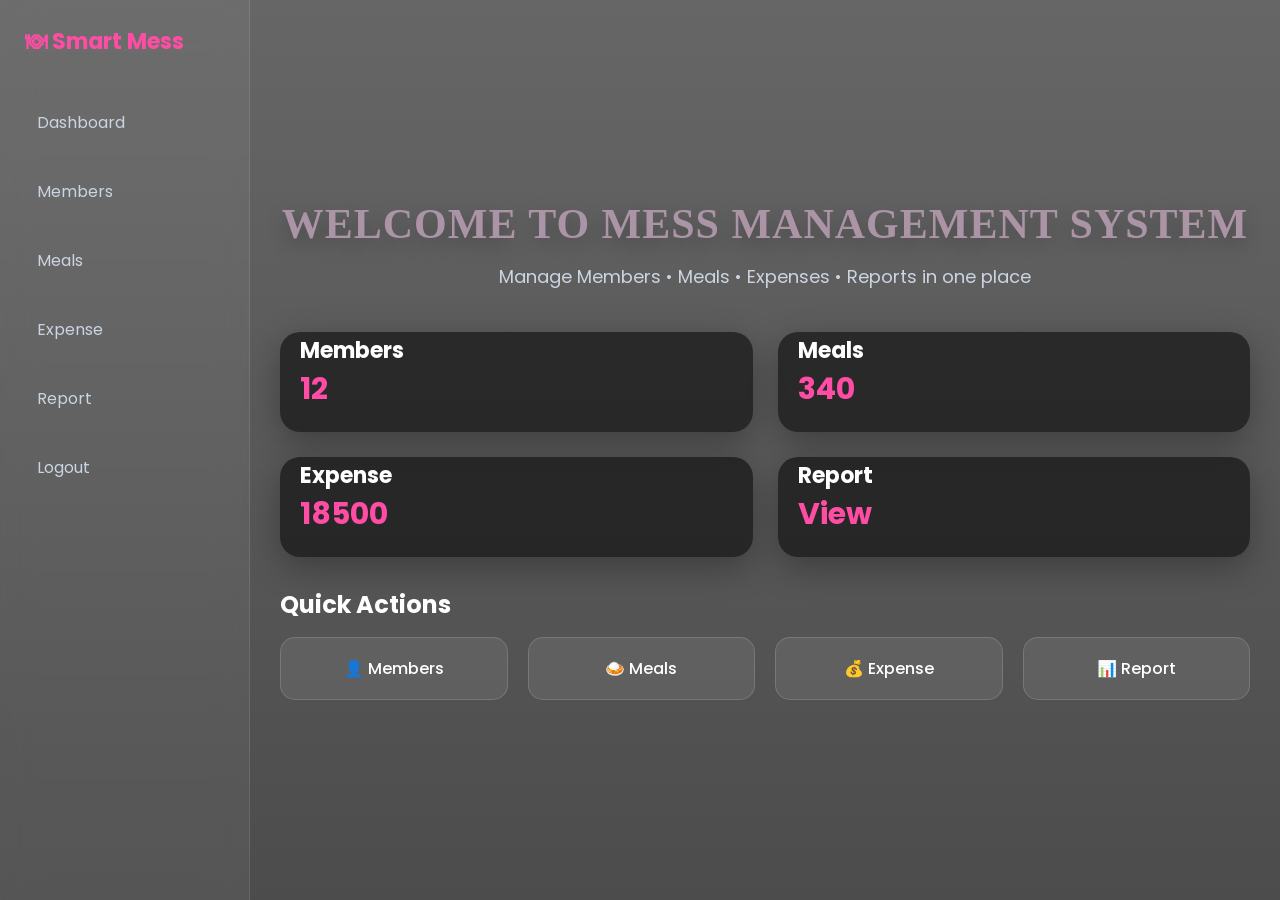
==== dashboard.html @ a8ccae3b "Add files via upload" ====
<!DOCTYPE html>
<html lang="en">
<head>
<meta charset="UTF-8">
<meta name="viewport" content="width=device-width, initial-scale=1.0">
<title>Smart Mess Dashboard</title>

<link href="https://fonts.googleapis.com/css2?family=Poppins:wght@300;400;600;700&display=swap" rel="stylesheet">

<style>
*{
    margin:0;
    padding:0;
    box-sizing:border-box;
    font-family:'Poppins',sans-serif;
}

body{
    height:100vh;
    overflow:hidden;

    background:
    linear-gradient(rgba(0,0,0,0.6), rgba(0,0,0,0.7)),
    url('../images/blur-close-up-cutlery-370984.jpg');

    background-size:cover;
    background-position:center;
    background-repeat:no-repeat;

    display:flex;
    justify-content:center;
    align-items:center;

    color:white;
}
/* SIDEBAR */
.sidebar{
    width:250px;
    padding:25px;

    background:rgba(255,255,255,0.05);
    backdrop-filter:blur(18px);

    border-right:1px solid rgba(255,255,255,0.1);
    
    display:flex;
    flex-direction:column;
    height:100vh;
}

.logo{
    font-size:22px;
    font-weight:700;
    color:#ff4da6;
    margin-bottom:30px;
}

.sidebar a{
    display:block;
    padding:12px;
    margin:10px 0;

    color:#cbd5e1;
    text-decoration:none;

    border-radius:10px;
    transition:0.3s;
}

.sidebar a:hover{
    background:#ff4da6;
    color:white;
}

/* MAIN */
.main{
    flex:1;
    padding:30px;
}

/* GRID */
.grid{
    display:grid;
    grid-template-columns:repeat(2,1fr);
    gap:25px;
}

/* CARD STYLE */
.card{
    height:100px;
    border-radius:20px;

    position:relative;
    overflow:hidden;

    box-shadow:0 10px 35px rgba(0,0,0,0.3);

    cursor:pointer;
    transition:0.4s;

    display:flex;
    align-items:flex-end;
}

/* HOVER */
.card:hover{
    transform:translateY(-8px) scale(1.02);
}

/* DARK OVERLAY */
.card::before{
    content:"";
    position:absolute;
    width:100%;
    height:100%;

    background:rgba(0, 0, 0, 0.55);
    top:0;
    left:0;
}

/* TEXT */
.card-content{
    position:relative;
    z-index:2;

    padding:20px;
}

.card h2{
    font-size:22px;
}

.card h1{
    font-size:30px;
    color:#ff4da6;
}

/* BACKGROUND IMAGES */
.members{
    background-image:url("images/WhatsApp Image 2026-05-14 at 3.07.58 PM.jpeg");
    background-size:cover;
    background-position:center;
}

.meals{
    background-image:url("images/WhatsApp Image 2026-05-14 at 3.43.42 PM.jpeg");
    background-size:cover;
    background-position:center;
}

.expense{
    background-image:url("images/94b2f59b-b92b-4e00-ad9c-616dffb36405.jpg");
    background-size:cover;
    background-position:center;
}


/* QUICK ACTION */
.actions{
    margin-top:30px;
}

.actions h2{
    margin-bottom:15px;
}

.action-grid{
    display:grid;
    grid-template-columns:repeat(4,1fr);
    gap:20px;
}

.action{
    padding:18px;
    text-align:center;

    border-radius:15px;

    background:rgba(255,255,255,0.08);
    border:1px solid rgba(255,255,255,0.15);

    transition:0.3s;
    cursor:pointer;
    font-weight:500;
}

.action:hover{
    background:linear-gradient(135deg,#ff0066,#ff4da6);
}

/* WELCOME SECTION */
.welcome{
    margin-bottom:40px;
    text-align:center;
}

.welcome h1{
    font-size:42px;
    font-weight:800;
    margin-bottom:15px;
    color:#ac94a7;
    letter-spacing:1px;
    text-transform:uppercase;
    text-shadow:0 8px 20px rgba(0,0,0,0.25);
    font-family: 'Italianno', cursive;
}

.welcome p{
    font-size:18px;
    color:#cbd5e1;
    line-height:1.6;
    max-width:760px;
    margin:0 auto;
}

/* RESPONSIVE */
@media(max-width:900px){
    .grid{
        grid-template-columns:1fr;
    }

    .action-grid{
        grid-template-columns:1fr 1fr;
    }

    .sidebar{
        display:none;
    }
}
</style>

</head>

<body>

<!-- SIDEBAR -->
<div class="sidebar">
    <div class="logo">🍽 Smart Mess</div>

    <a href="#">Dashboard</a>
    <a href="#">Members</a>
    <a href="#">Meals</a>
    <a href="#">Expense</a>
    <a href="#">Report</a>
    <a href="login.html">Logout</a>
</div>

<!-- MAIN -->
<div class="main">

    <!-- WELCOME SECTION -->
    <div class="welcome">
        <h1>Welcome to Mess Management System</h1>
        <p>Manage Members • Meals • Expenses • Reports in one place</p>
    </div>

    <!-- BIG CARDS -->
    <div class="grid">

        <div class="card members">
            <div class="card-content">
                <h2>Members</h2>
                <h1 id="members">12</h1>
            </div>
        </div>

        <div class="card meals">
            <div class="card-content">
                <h2>Meals</h2>
                <h1 id="meals">340</h1>
            </div>
        </div>

        <div class="card expense">
            <div class="card-content">
                <h2>Expense</h2>
                <h1 id="expense">18500</h1>
            </div>
        </div>

        <div class="card report">
            <div class="card-content">
                <h2>Report</h2>
                <h1>View</h1>
            </div>
        </div>

    </div>

    <!-- QUICK ACTION -->
    <div class="actions">

        <h2>Quick Actions</h2>

        <div class="action-grid">

            <div class="action">👤 Members</div>
            <div class="action">🍛 Meals</div>
            <div class="action">💰 Expense</div>
            <div class="action">📊 Report</div>

        </div>

    </div>

</div>

</body>
</html>
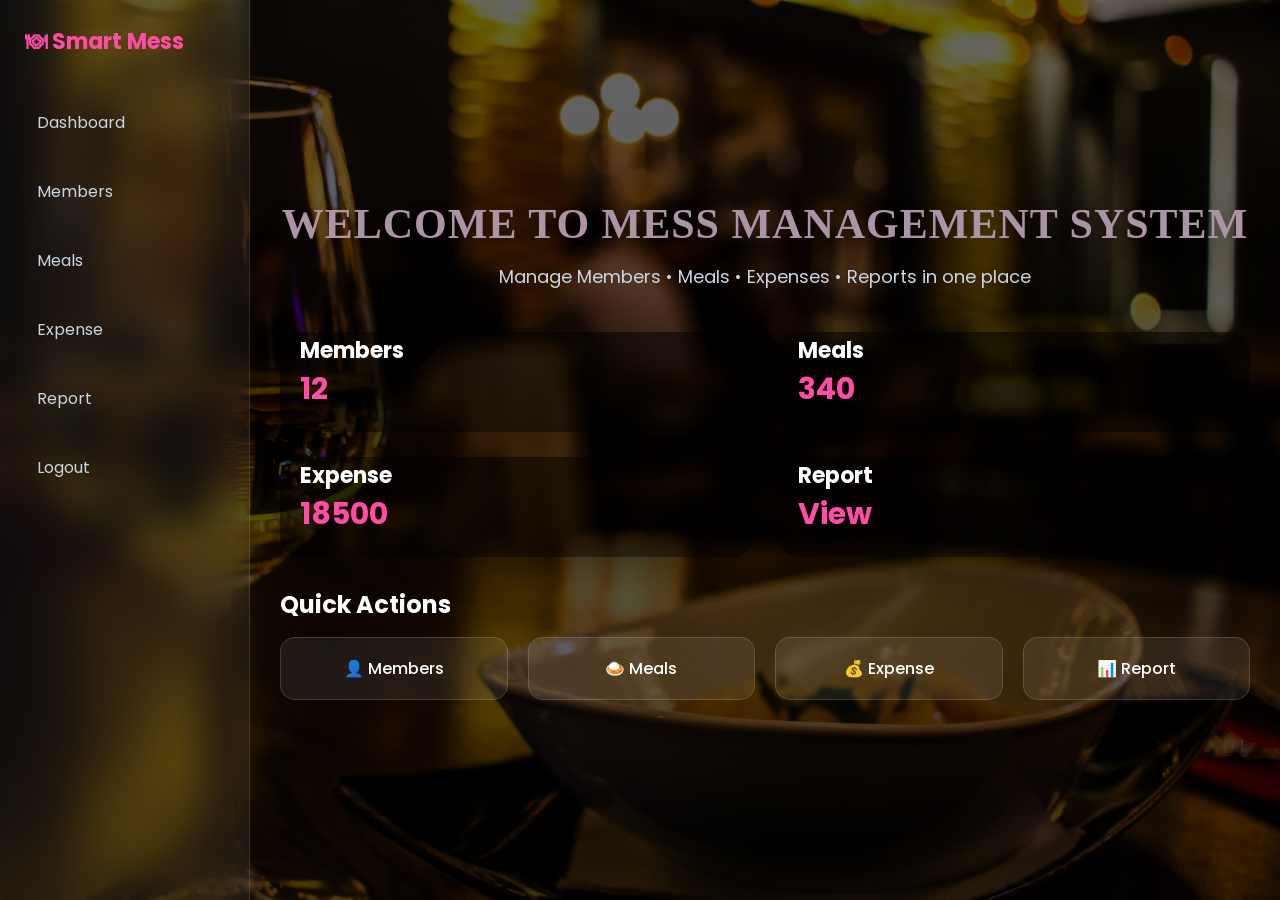
==== commit 8d491853: "Refactor HTML structure and styles for dashboard" ====
--- a/dashboard.html
+++ b/dashboard.html
@@ -21,7 +21,7 @@
 
     background:
     linear-gradient(rgba(0,0,0,0.6), rgba(0,0,0,0.7)),
-    url('../images/blur-close-up-cutlery-370984.jpg');
+    url('../blur-close-up-cutlery-370984.jpg');
 
     background-size:cover;
     background-position:center;
@@ -307,4 +307,4 @@
 </div>
 
 </body>
-</html>+</html>
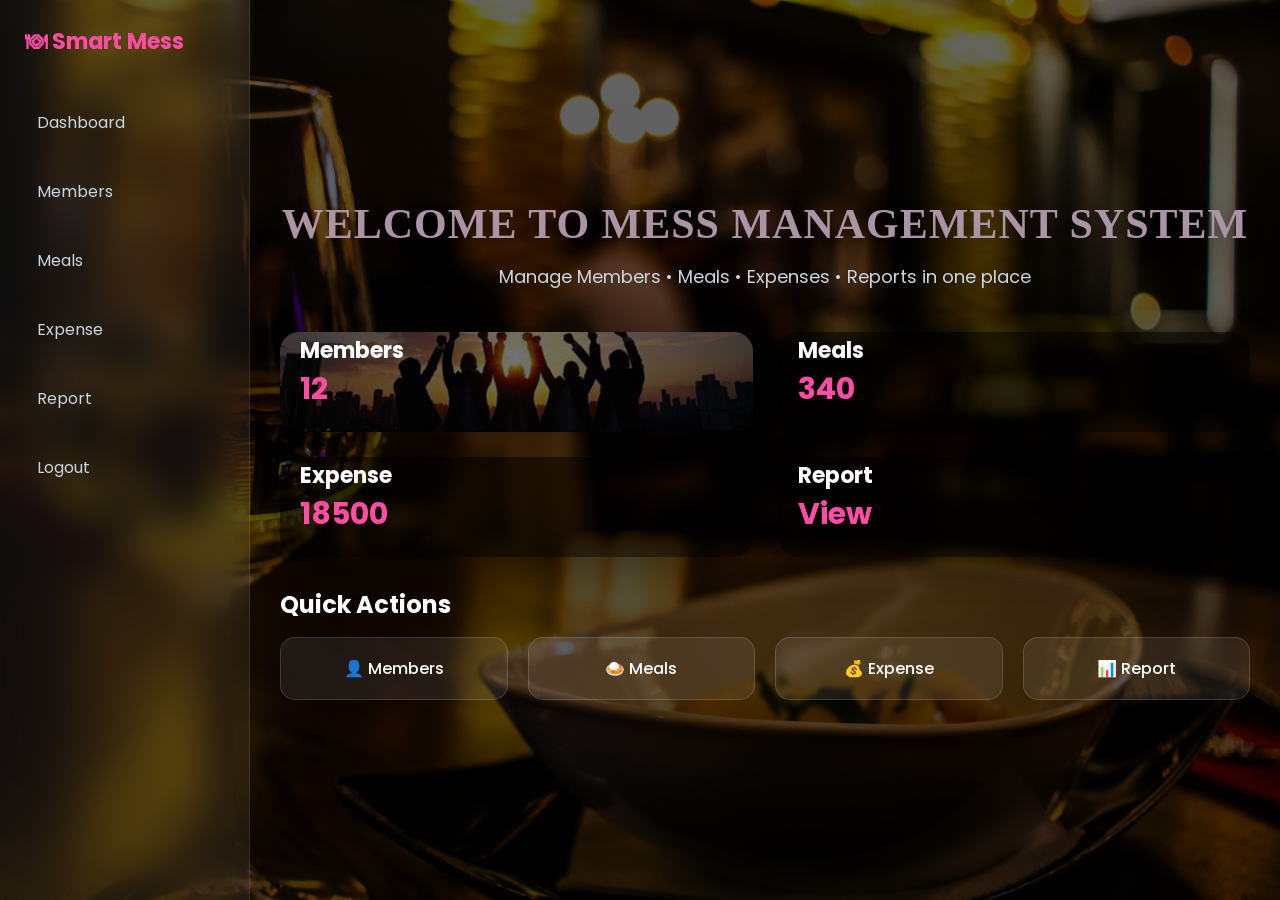
==== commit e184fa51: "Update dashboard.html" ====
--- a/dashboard.html
+++ b/dashboard.html
@@ -138,7 +138,7 @@
 
 /* BACKGROUND IMAGES */
 .members{
-    background-image:url("images/WhatsApp Image 2026-05-14 at 3.07.58 PM.jpeg");
+    background-image:url("WhatsApp Image 2026-05-14 at 3.07.58 PM.jpeg");
     background-size:cover;
     background-position:center;
 }
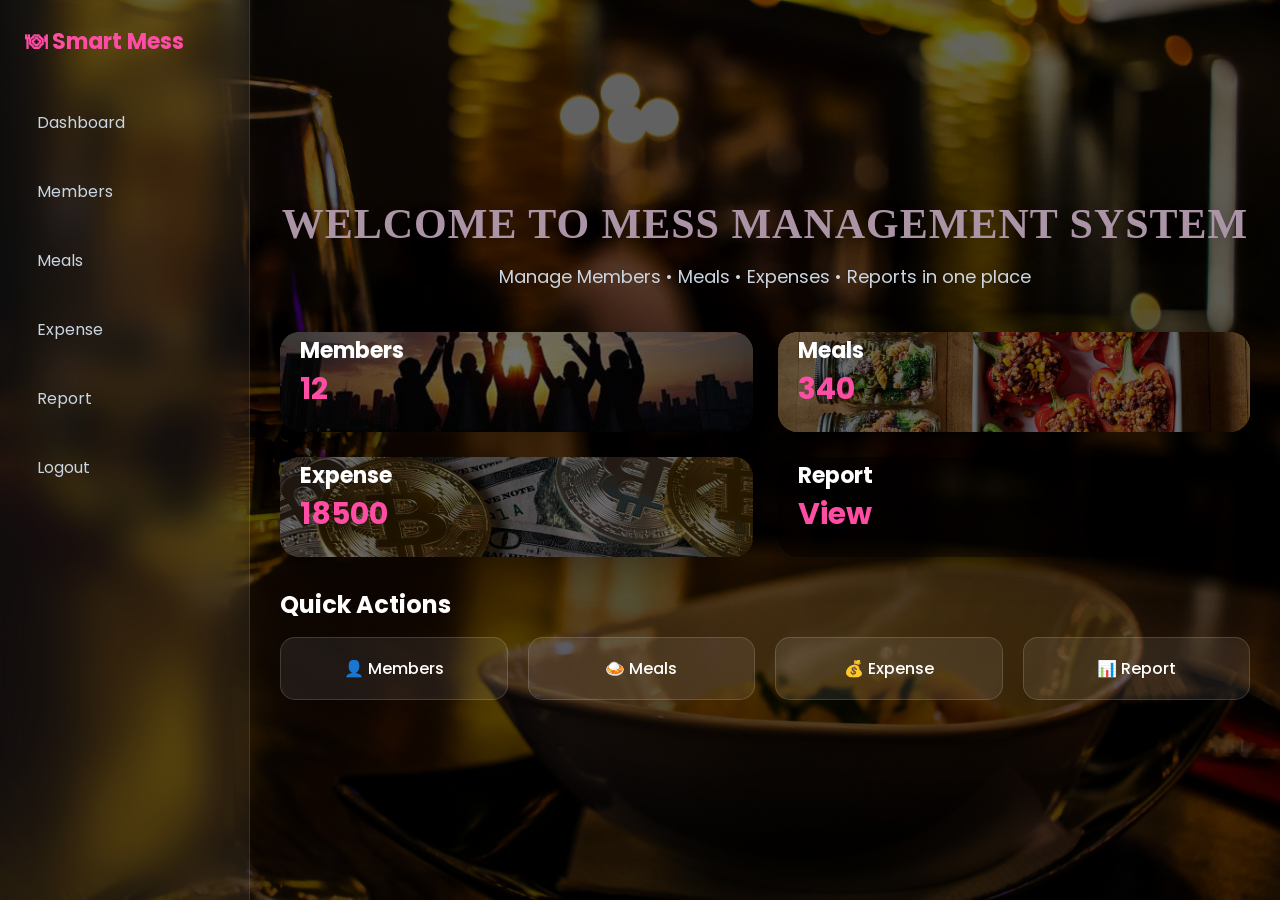
==== commit 1c093df0: "Update dashboard.html" ====
--- a/dashboard.html
+++ b/dashboard.html
@@ -21,7 +21,7 @@
 
     background:
     linear-gradient(rgba(0,0,0,0.6), rgba(0,0,0,0.7)),
-    url('../blur-close-up-cutlery-370984.jpg');
+    url("blur-close-up-cutlery-370984.jpg");
 
     background-size:cover;
     background-position:center;
@@ -144,13 +144,13 @@
 }
 
 .meals{
-    background-image:url("images/WhatsApp Image 2026-05-14 at 3.43.42 PM.jpeg");
+    background-image:url("WhatsApp Image 2026-05-14 at 3.43.42 PM.jpeg");
     background-size:cover;
     background-position:center;
 }
 
 .expense{
-    background-image:url("images/94b2f59b-b92b-4e00-ad9c-616dffb36405.jpg");
+    background-image:url("94b2f59b-b92b-4e00-ad9c-616dffb36405.jpg");
     background-size:cover;
     background-position:center;
 }
